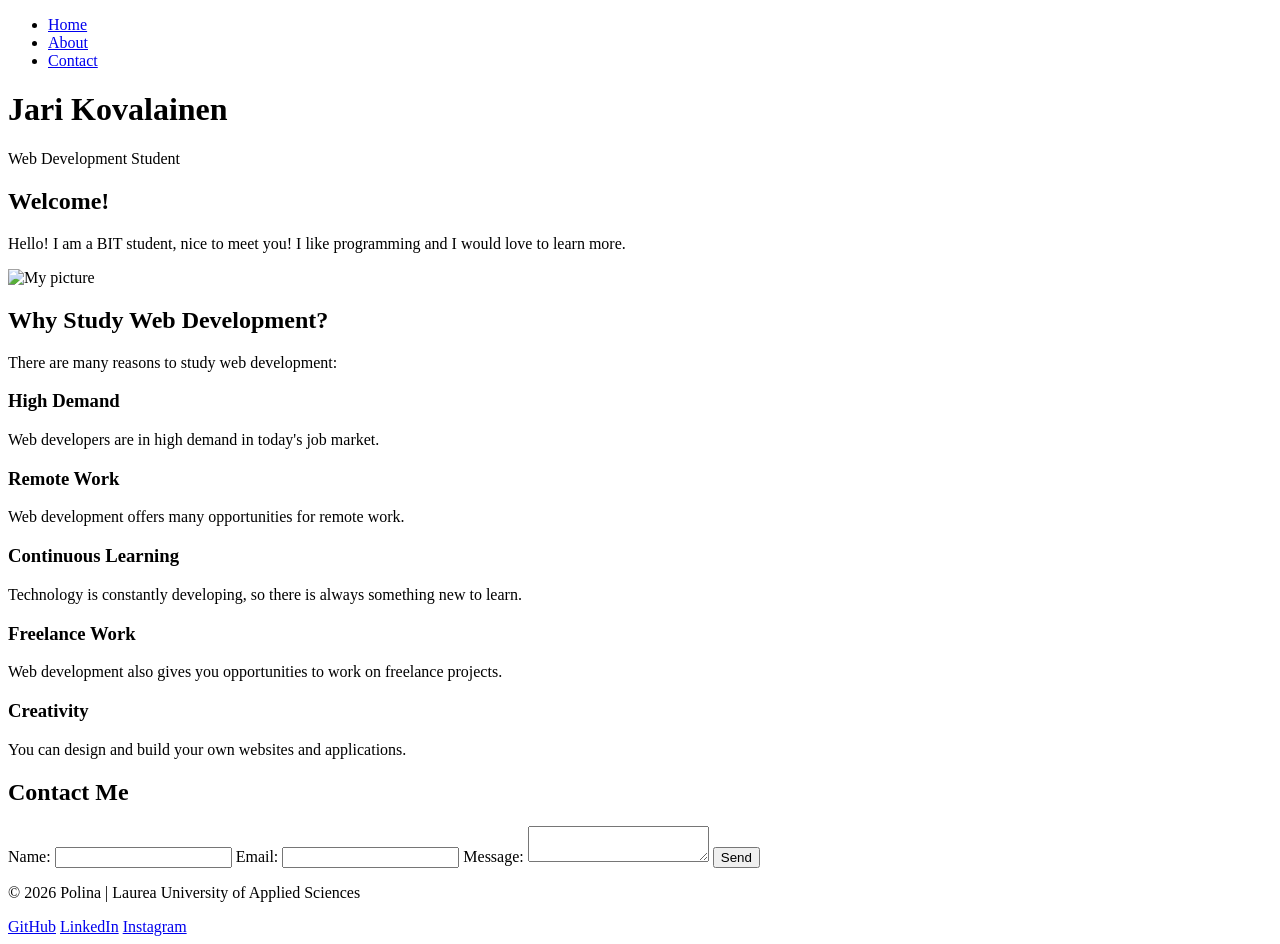
==== starter/index.html @ 24912faf "Update index.html" ====
<!DOCTYPE html>
<html lang="en">

<head>
    <meta charset="UTF-8">
    <meta name="viewport" content="width=device-width, initial-scale=1.0">

    <title>Jari Kovalainen - Web Development</title>

    <link rel="icon" href="./Laurea_favicon.png" type="image/png">
    <link rel="stylesheet" href="./css/styles.css">
</head>

<body>

    <nav>
        <ul>
            <li><a href="#home">Home</a></li>
            <li><a href="#about">About</a></li>
            <li><a href="#contact">Contact</a></li>
        </ul>
    </nav>

    <header>
        <h1>Jari Kovalainen</h1>
        <p>Web Development Student</p>
    </header>

    <main>

        <section id="home">
            <h2>Welcome!</h2>

            <p>
                Hello! I am a BIT student, nice to meet you!
                I like programming and I would love to learn more.
            </p>

            <img src="picture1.jpg" alt="My picture">
        </section>

        <section id="about">
            <h2>Why Study Web Development?</h2>

            <p>
                There are many reasons to study web development:
            </p>

            <div class="about-grid">

                <div class="about-card">
                    <h3>High Demand</h3>
                    <p>
                        Web developers are in high demand in today's job market.
                    </p>
                </div>

                <div class="about-card">
                    <h3>Remote Work</h3>
                    <p>
                        Web development offers many opportunities for remote work.
                    </p>
                </div>

                <div class="about-card">
                    <h3>Continuous Learning</h3>
                    <p>
                        Technology is constantly developing, so there is always something new to learn.
                    </p>
                </div>

                <div class="about-card">
                    <h3>Freelance Work</h3>
                    <p>
                        Web development also gives you opportunities to work on freelance projects.
                    </p>
                </div>

                <div class="about-card">
                    <h3>Creativity</h3>
                    <p>
                        You can design and build your own websites and applications.
                    </p>
                </div>

            </div>
        </section>

        <section id="contact">
            <h2>Contact Me</h2>

            <form>
                <label for="name">Name:</label>
                <input type="text" id="name" name="name" required>

                <label for="email">Email:</label>
                <input type="email" id="email" name="email" required>

                <label for="message">Message:</label>
                <textarea id="message" name="message" required></textarea>

                <button type="submit">Send</button>
            </form>
        </section>

    </main>

    <footer>
        <p>&copy; 2026 Polina | Laurea University of Applied Sciences</p>

        <div class="social-links">
            <a href="https://github.com/" target="_blank">GitHub</a>
            <a href="https://www.linkedin.com/" target="_blank">LinkedIn</a>
            <a href="https://www.instagram.com/" target="_blank">Instagram</a>
        </div>
    </footer>

</body>

</html>
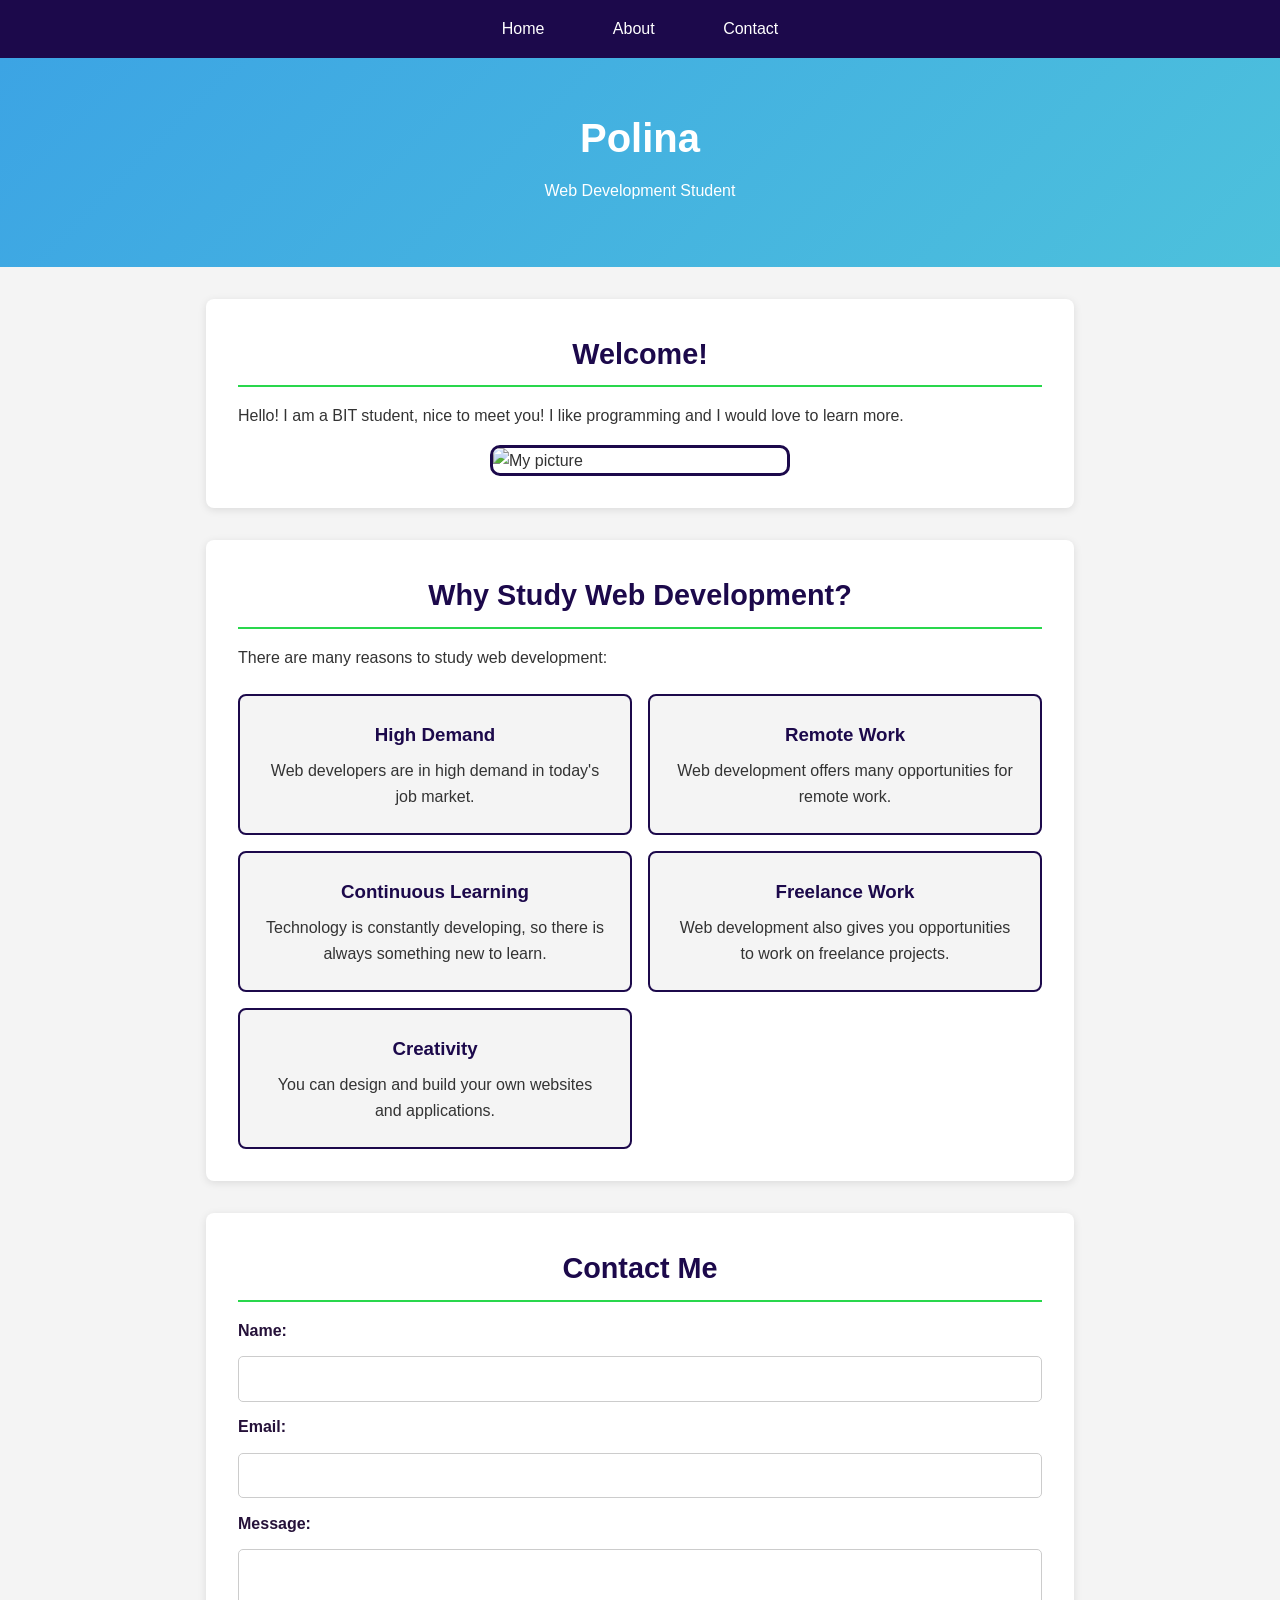
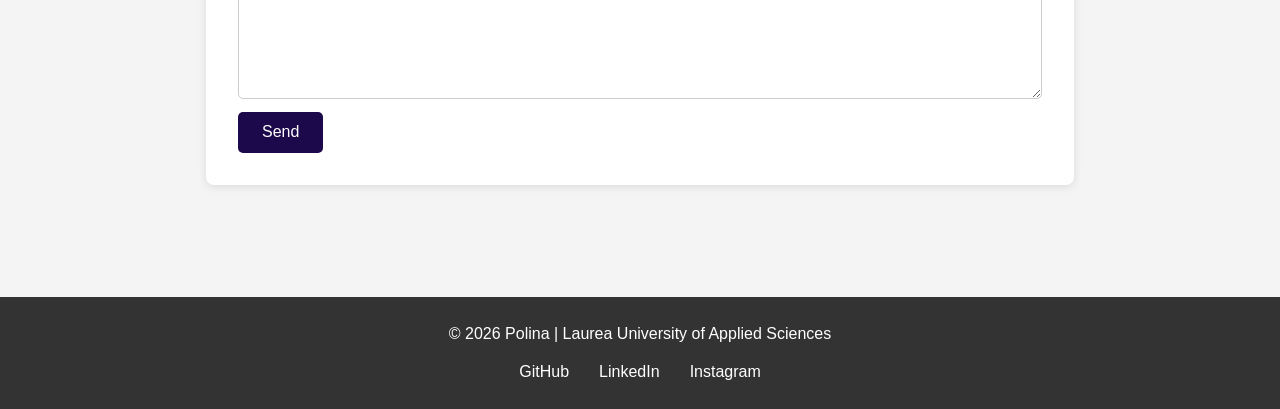
==== commit d91bd714: "Update index.html" ====
--- a/starter/index.html
+++ b/starter/index.html
@@ -5,7 +5,7 @@
     <meta charset="UTF-8">
     <meta name="viewport" content="width=device-width, initial-scale=1.0">
 
-    <title>Jari Kovalainen - Web Development</title>
+    <title>Polina BIT student</title>
 
     <link rel="icon" href="./Laurea_favicon.png" type="image/png">
     <link rel="stylesheet" href="./css/styles.css">
@@ -22,7 +22,7 @@
     </nav>
 
     <header>
-        <h1>Jari Kovalainen</h1>
+        <h1>Polina</h1>
         <p>Web Development Student</p>
     </header>
 
--- a/starter/css/styles.css
+++ b/starter/css/styles.css
@@ -0,0 +1,264 @@
+/* Smooth scrolling */
+html {
+    scroll-behavior: smooth;
+}
+
+/* Reset and Base Styles */
+* {
+    margin: 0;
+    padding: 0;
+    box-sizing: border-box;
+}
+
+body {
+    font-family: "Segoe UI", Tahoma, Geneva, Verdana, sans-serif;
+    line-height: 1.6;
+    color: #333;
+    background-color: #f4f4f4;
+}
+
+/* Headings */
+h1 {
+    font-size: 2.5rem;
+    margin-bottom: 0.5rem;
+}
+
+h2 {
+    color: #1c094b;
+    font-size: 1.8rem;
+    text-align: center;
+    margin-bottom: 1rem;
+    border-bottom: 2px solid #29d74c;
+    padding-bottom: 0.5rem;
+}
+
+/* Paragraphs */
+p {
+    margin-bottom: 1rem;
+    line-height: 1.6;
+}
+
+/* Images */
+img {
+    width: 300px;
+    max-width: 100%;
+    height: auto;
+    border: 3px solid #1c094b;
+    border-radius: 10px;
+    display: block;
+    margin: 0 auto;
+}
+
+/* Navigation */
+nav {
+    background-color: #1c094b;
+    padding: 1rem;
+    text-align: center;
+}
+
+nav ul {
+    list-style: none;
+}
+
+nav li {
+    display: inline-block;
+    margin: 0 1rem;
+}
+
+nav a {
+    color: white;
+    text-decoration: none;
+    padding: 0.5rem 1rem;
+    transition: color 0.3s ease;
+}
+
+nav a:hover {
+    color: #29d74c;
+    text-decoration: underline;
+}
+
+/* Header */
+header {
+    background: linear-gradient(135deg, #3ca4e4 0%, #4dc1dc 100%);
+    color: white;
+    padding: 3rem 2rem;
+    text-align: center;
+}
+
+/* Main Content */
+main {
+    max-width: 900px;
+    margin: 0 auto;
+    padding: 2rem 1rem;
+}
+
+section {
+    background-color: white;
+    padding: 2rem;
+    margin-bottom: 2rem;
+    border-radius: 8px;
+    box-shadow: 0 2px 8px rgba(0, 0, 0, 0.1);
+}
+
+/* About Grid */
+.about-grid {
+    display: grid;
+    grid-template-columns: repeat(2, 1fr);
+    gap: 1rem;
+    margin-top: 1.5rem;
+}
+
+.about-card {
+    background-color: #f4f4f4;
+    padding: 1.5rem;
+    border-radius: 8px;
+    border: 2px solid #1c094b;
+    text-align: center;
+    transition: transform 0.3s ease, box-shadow 0.3s ease;
+}
+
+.about-card:hover {
+    transform: translateY(-5px);
+    box-shadow: 0 5px 15px rgba(0, 0, 0, 0.2);
+}
+
+.about-card h3 {
+    color: #1c094b;
+    margin-bottom: 0.5rem;
+}
+
+.about-card p {
+    margin: 0;
+}
+
+/* Contact Form */
+form {
+    display: flex;
+    flex-direction: column;
+    gap: 0.8rem;
+}
+
+label {
+    font-weight: bold;
+    color: #251139;
+}
+
+input,
+textarea {
+    width: 100%;
+    padding: 0.8rem;
+    border: 1px solid #ccc;
+    border-radius: 5px;
+    font-family: inherit;
+    font-size: 1rem;
+}
+
+textarea {
+    min-height: 150px;
+    resize: vertical;
+}
+
+button,
+input[type="submit"] {
+    width: fit-content;
+    padding: 0.7rem 1.5rem;
+    background-color: #1c094b;
+    color: white;
+    border: none;
+    border-radius: 5px;
+    cursor: pointer;
+    font-size: 1rem;
+}
+
+button:hover,
+input[type="submit"]:hover {
+    background-color: #29d74c;
+}
+
+/* Footer */
+footer {
+    background-color: #333;
+    color: white;
+    text-align: center;
+    padding: 1.5rem;
+    margin-top: 3rem;
+}
+
+footer p {
+    margin: 0;
+}
+
+.social-links {
+    margin-top: 0.8rem;
+}
+
+.social-links a {
+    color: white;
+    margin: 0 0.8rem;
+    text-decoration: none;
+    transition: color 0.3s ease;
+}
+
+.social-links a:hover {
+    color: #29d74c;
+    text-decoration: underline;
+}
+
+/* Responsive Design */
+@media (max-width: 768px) {
+
+    nav ul {
+        display: flex;
+        flex-direction: column;
+        align-items: center;
+        gap: 0.5rem;
+    }
+
+    nav li {
+        margin: 0;
+    }
+
+    header {
+        padding: 2rem 1rem;
+    }
+
+    h1 {
+        font-size: 2rem;
+    }
+
+    h2 {
+        font-size: 1.5rem;
+    }
+
+    main {
+        padding: 1rem 0.5rem;
+    }
+
+    section {
+        padding: 1.5rem;
+    }
+
+    .about-grid {
+        grid-template-columns: 1fr;
+    }
+}
+
+/* Mobile styles */
+@media (max-width: 480px) {
+
+    h1 {
+        font-size: 1.7rem;
+    }
+
+    h2 {
+        font-size: 1.3rem;
+    }
+
+    section {
+        padding: 1rem;
+    }
+
+    nav a {
+        padding: 0.3rem 0.8rem;
+    }
+}
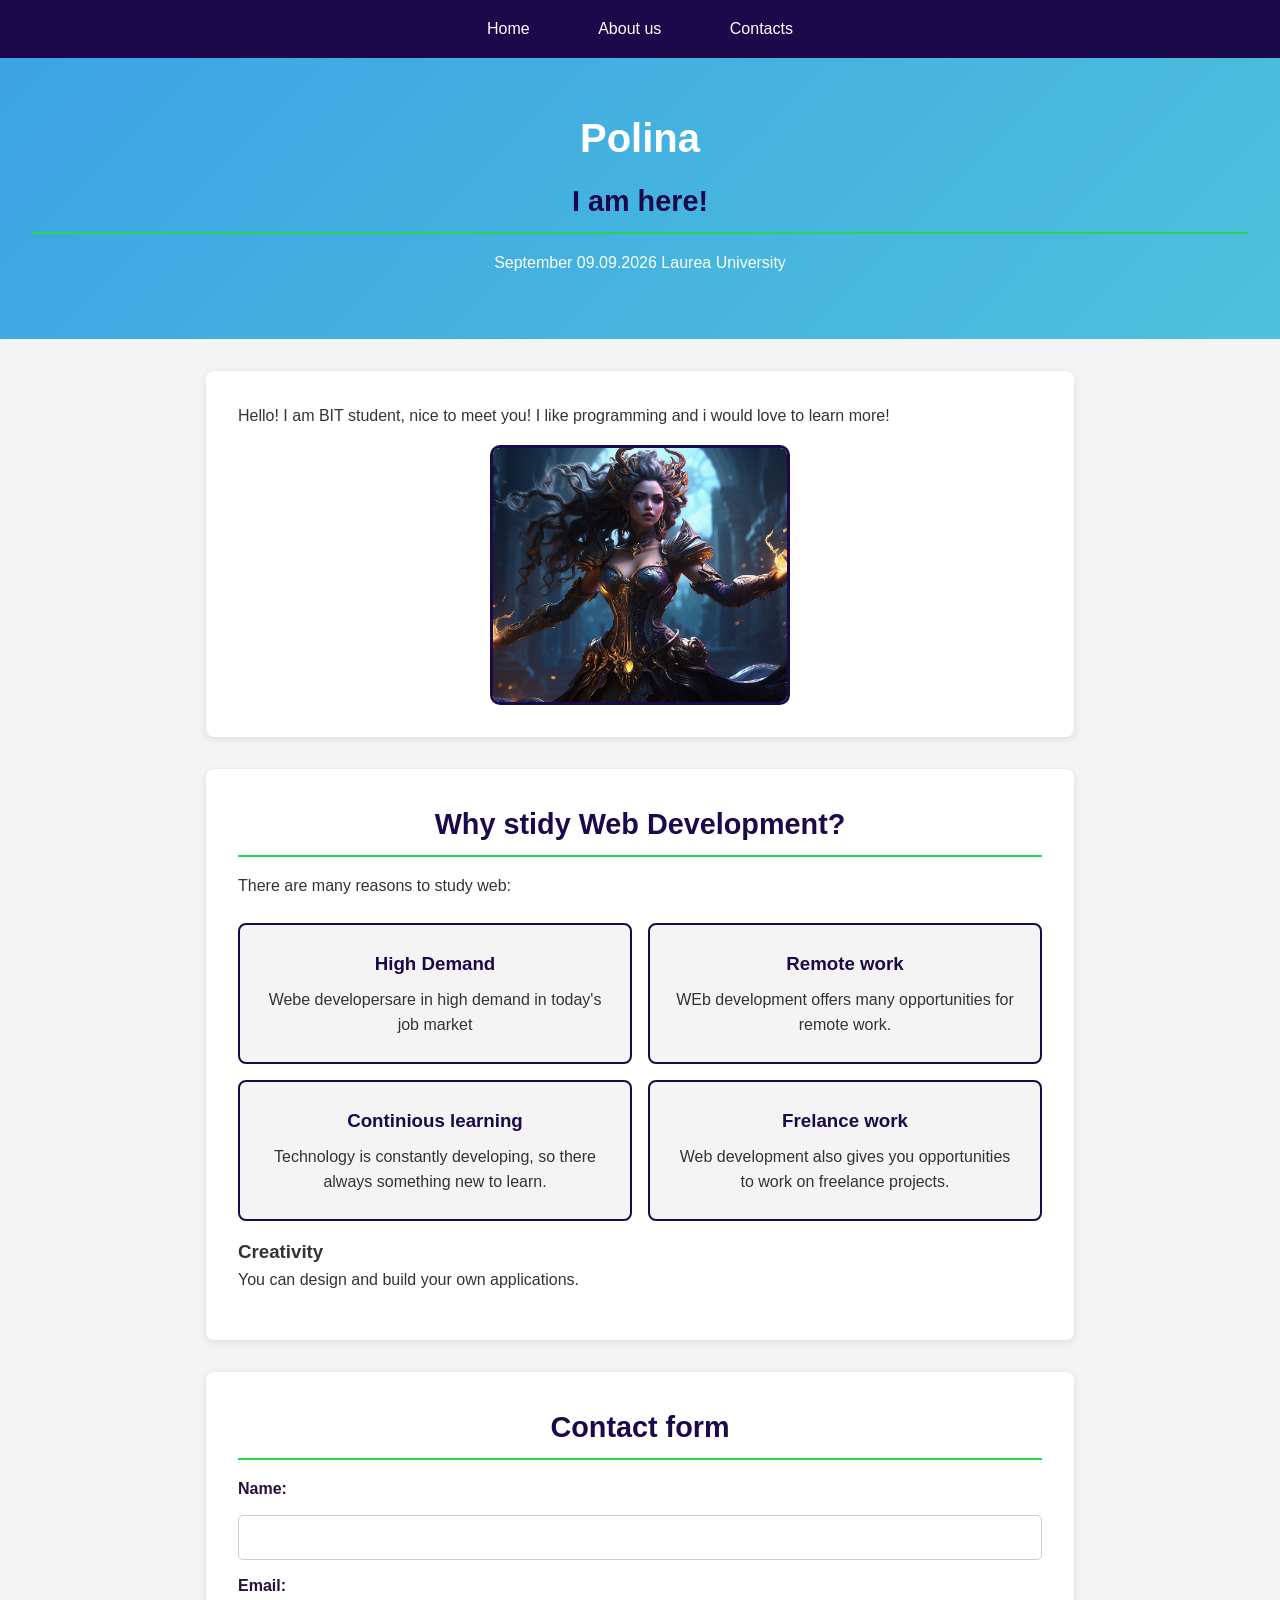
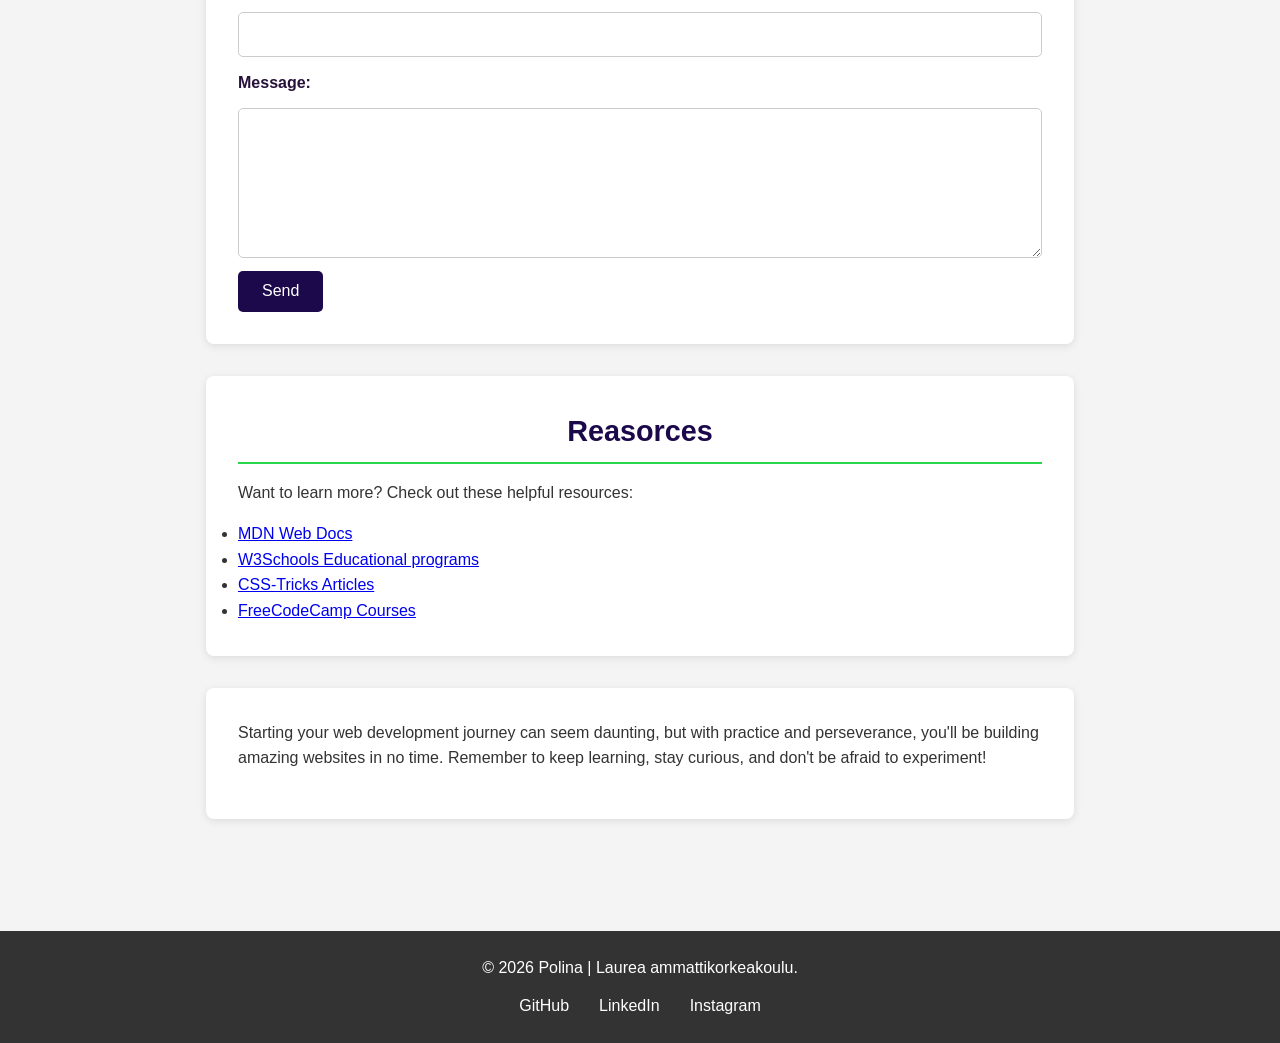
==== commit 142ddd9a: "Update index.html" ====
--- a/starter/index.html
+++ b/starter/index.html
@@ -1,13 +1,10 @@
 <!DOCTYPE html>
-<html lang="en">
+<html lang="fi">
 
 <head>
     <meta charset="UTF-8">
     <meta name="viewport" content="width=device-width, initial-scale=1.0">
-
-    <title>Polina BIT student</title>
-
-    <link rel="icon" href="./Laurea_favicon.png" type="image/png">
+    <title>Welcome Workshop 1</title>
     <link rel="stylesheet" href="./css/styles.css">
 </head>
 
@@ -16,105 +13,114 @@
     <nav>
         <ul>
             <li><a href="#home">Home</a></li>
-            <li><a href="#about">About</a></li>
-            <li><a href="#contact">Contact</a></li>
+            <li><a href="#about">About us</a></li>
+            <li><a href="#contact">Contacts</a></li>
         </ul>
     </nav>
 
-    <header>
+    <header class="post-header" id="home">
         <h1>Polina</h1>
-        <p>Web Development Student</p>
+        <h2>I am here!</h2>
+        <p class="post-meta">September 09.09.2026 Laurea University</p>
     </header>
 
-    <main>
+    <main class="post-content">
+        <article>
+            <section class="introduction">
+                <p>
+                    Hello! I am BIT student, nice to meet you! I like programming and i would love to learn more!
+                </p>
+                <img src="./css/picture1.jpg" alt="my picture" style="width: 300px; display: block; margin: 0 auto;">
+            </section>
 
-        <section id="home">
-            <h2>Welcome!</h2>
+            <section class="main-content" id="about">
+                <h2>Why stidy Web Development?</h2>
+                <p>
+                   There are many reasons to study web:
+                </p>
+                <div class="about-grid">
+                    <div class="about-card">
+                        <h3>High Demand</h3>
+                        <p>
+                            Webe developersare in high demand in today's job market
+                        </p>
+                    </div>
 
-            <p>
-                Hello! I am a BIT student, nice to meet you!
-                I like programming and I would love to learn more.
-            </p>
+                    <div class="about-card">
+                        <h3>Remote work</h3>
+                        <p>
+                            WEb development offers many opportunities for remote work.
+                        </p>
+                    </div>
+                    
+                    <div class="about-card">
+                        <h3>Continious learning</h3>
+                        <p>
+                            Technology is constantly developing, so there always something new to learn.
+                        </p>
+                    </div>
 
-            <img src="picture1.jpg" alt="My picture">
-        </section>
+                    <div class="about-card">
+                        <h3>Frelance work</h3>
+                        <p>
+                            Web development also gives you opportunities to work on freelance projects.
+                        </p>
+                    </div>
 
-        <section id="about">
-            <h2>Why Study Web Development?</h2>
+                    <div calss="about-card">
+                        <h3>Creativity</h3>
+                        <p>
+                            You can design and build your own applications.
+                        </p>
+                    </div>
+                </div>
+            </section>
 
-            <p>
-                There are many reasons to study web development:
-            </p>
+            <section class="main-content" id="contact">
+                <h2>Contact form</h2>
+                
+                <form>
+                    <label for="name">Name:</label>
+                    <input type="text" id="name" name="name" required>
+                    <label for="email">Email:</label>
+                    <input type="email" id="email" email="email" required>
+                    <label for="message">Message:</label>
+                    <textarea type="message" id="message" message="message" required></textarea>
+                    <button type="submit">Send</button>
+                </form>
+            </section>
 
-            <div class="about-grid">
+            <section class="related-articles">
+                <h2>Reasorces</h2>
+                <p>
+                    Want to learn more? Check out these helpful resources:
+                </p>
+                <ul>
+                    <li><a href="https://developer.mozilla.org">MDN Web Docs</a></li>
+                    <li><a href="https://www.w3schools.com">W3Schools Educational programs</a></li>
+                    <li><a href="https://css-tricks.com">CSS-Tricks Articles</a></li>
+                    <li><a href="https://www.freecodecamp.org">FreeCodeCamp Courses</a></li>
+                </ul>
+            </section>
 
-                <div class="about-card">
-                    <h3>High Demand</h3>
-                    <p>
-                        Web developers are in high demand in today's job market.
-                    </p>
-                </div>
-
-                <div class="about-card">
-                    <h3>Remote Work</h3>
-                    <p>
-                        Web development offers many opportunities for remote work.
-                    </p>
-                </div>
-
-                <div class="about-card">
-                    <h3>Continuous Learning</h3>
-                    <p>
-                        Technology is constantly developing, so there is always something new to learn.
-                    </p>
-                </div>
-
-                <div class="about-card">
-                    <h3>Freelance Work</h3>
-                    <p>
-                        Web development also gives you opportunities to work on freelance projects.
-                    </p>
-                </div>
-
-                <div class="about-card">
-                    <h3>Creativity</h3>
-                    <p>
-                        You can design and build your own websites and applications.
-                    </p>
-                </div>
-
-            </div>
-        </section>
-
-        <section id="contact">
-            <h2>Contact Me</h2>
-
-            <form>
-                <label for="name">Name:</label>
-                <input type="text" id="name" name="name" required>
-
-                <label for="email">Email:</label>
-                <input type="email" id="email" name="email" required>
-
-                <label for="message">Message:</label>
-                <textarea id="message" name="message" required></textarea>
-
-                <button type="submit">Send</button>
-            </form>
-        </section>
-
+            <section class="conclusion">
+                <p>
+                    Starting your web development journey can seem daunting, but with practice and
+perseverance, you'll be building amazing websites in no time. Remember to keep learning,
+stay curious, and don't be afraid to experiment!
+                </p>
+            </section>
+        </article>
     </main>
 
-    <footer>
-        <p>&copy; 2026 Polina | Laurea University of Applied Sciences</p>
-
+    <footer class="post-footer">
+        <p>&copy; 2026 Polina | Laurea ammattikorkeakoulu.</p>
         <div class="social-links">
             <a href="https://github.com/" target="_blank">GitHub</a>
             <a href="https://www.linkedin.com/" target="_blank">LinkedIn</a>
             <a href="https://www.instagram.com/" target="_blank">Instagram</a>
         </div>
     </footer>
-
 </body>
 
 </html>
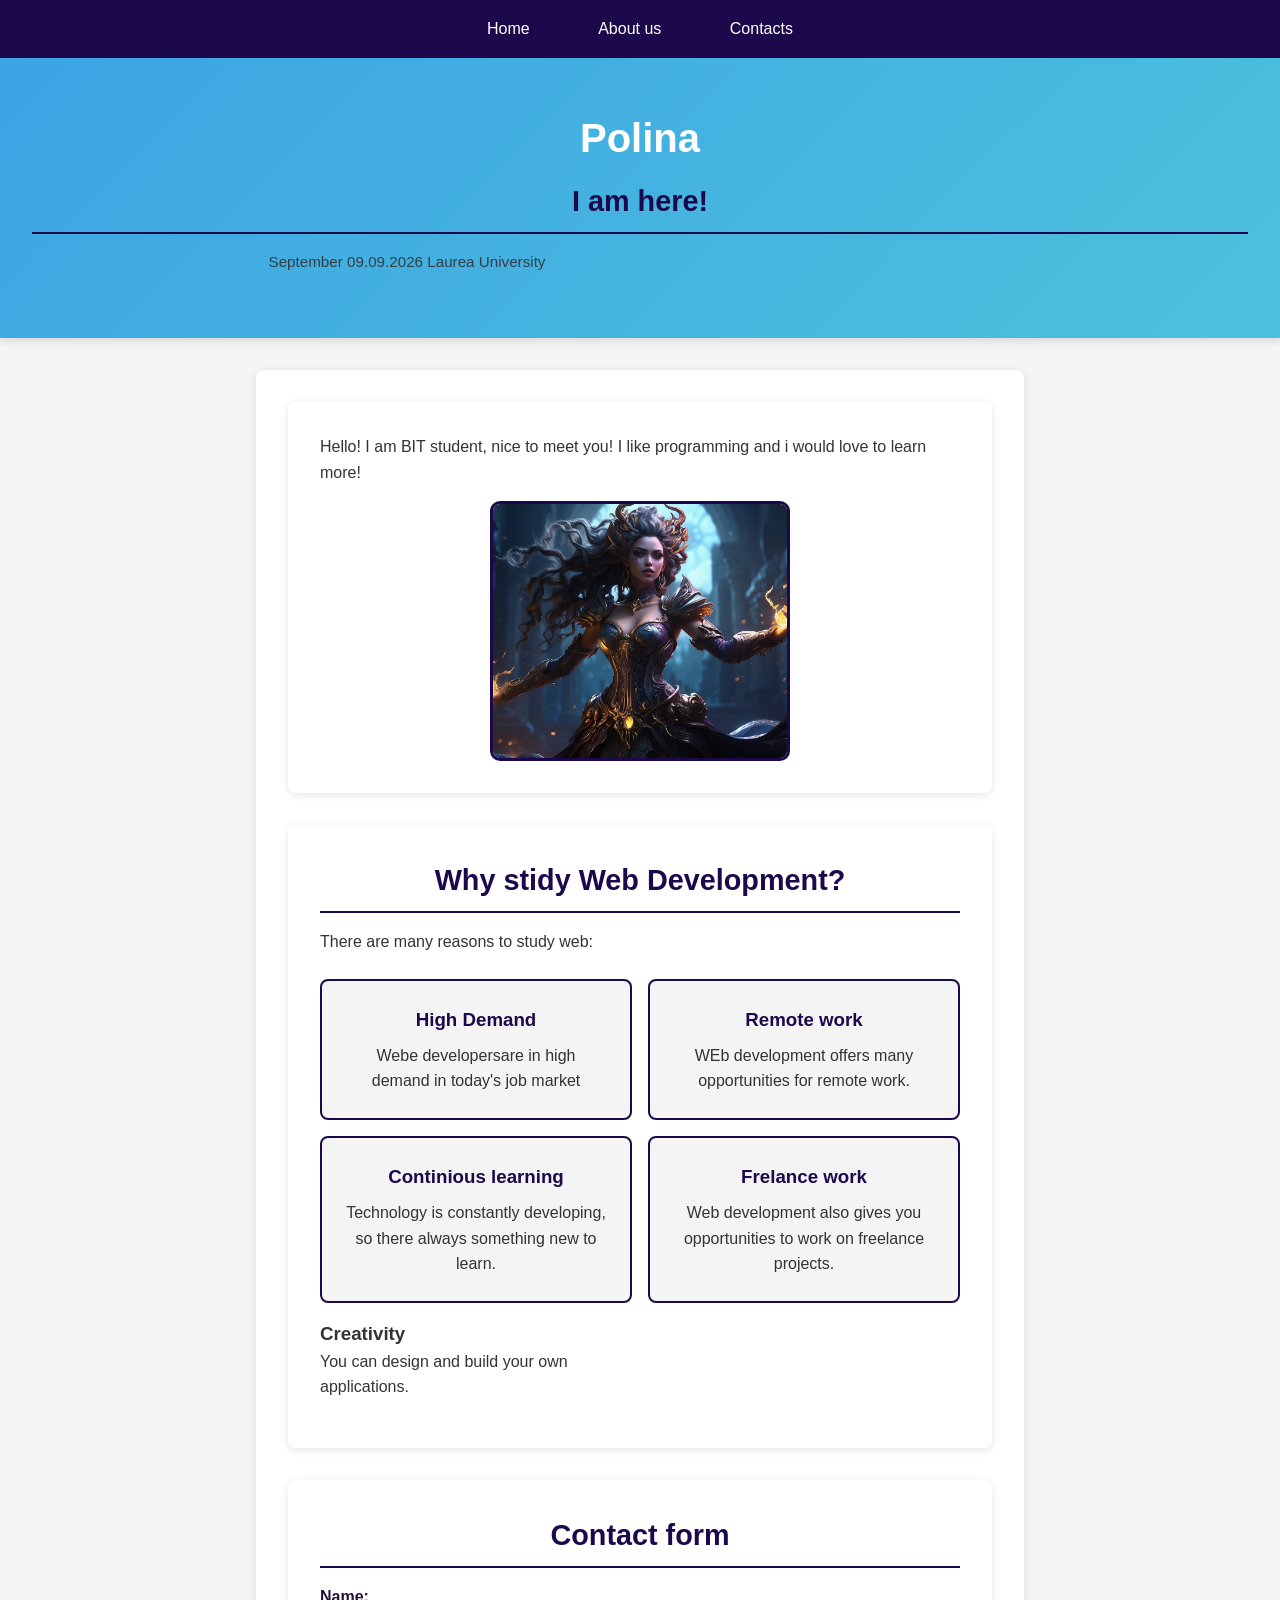
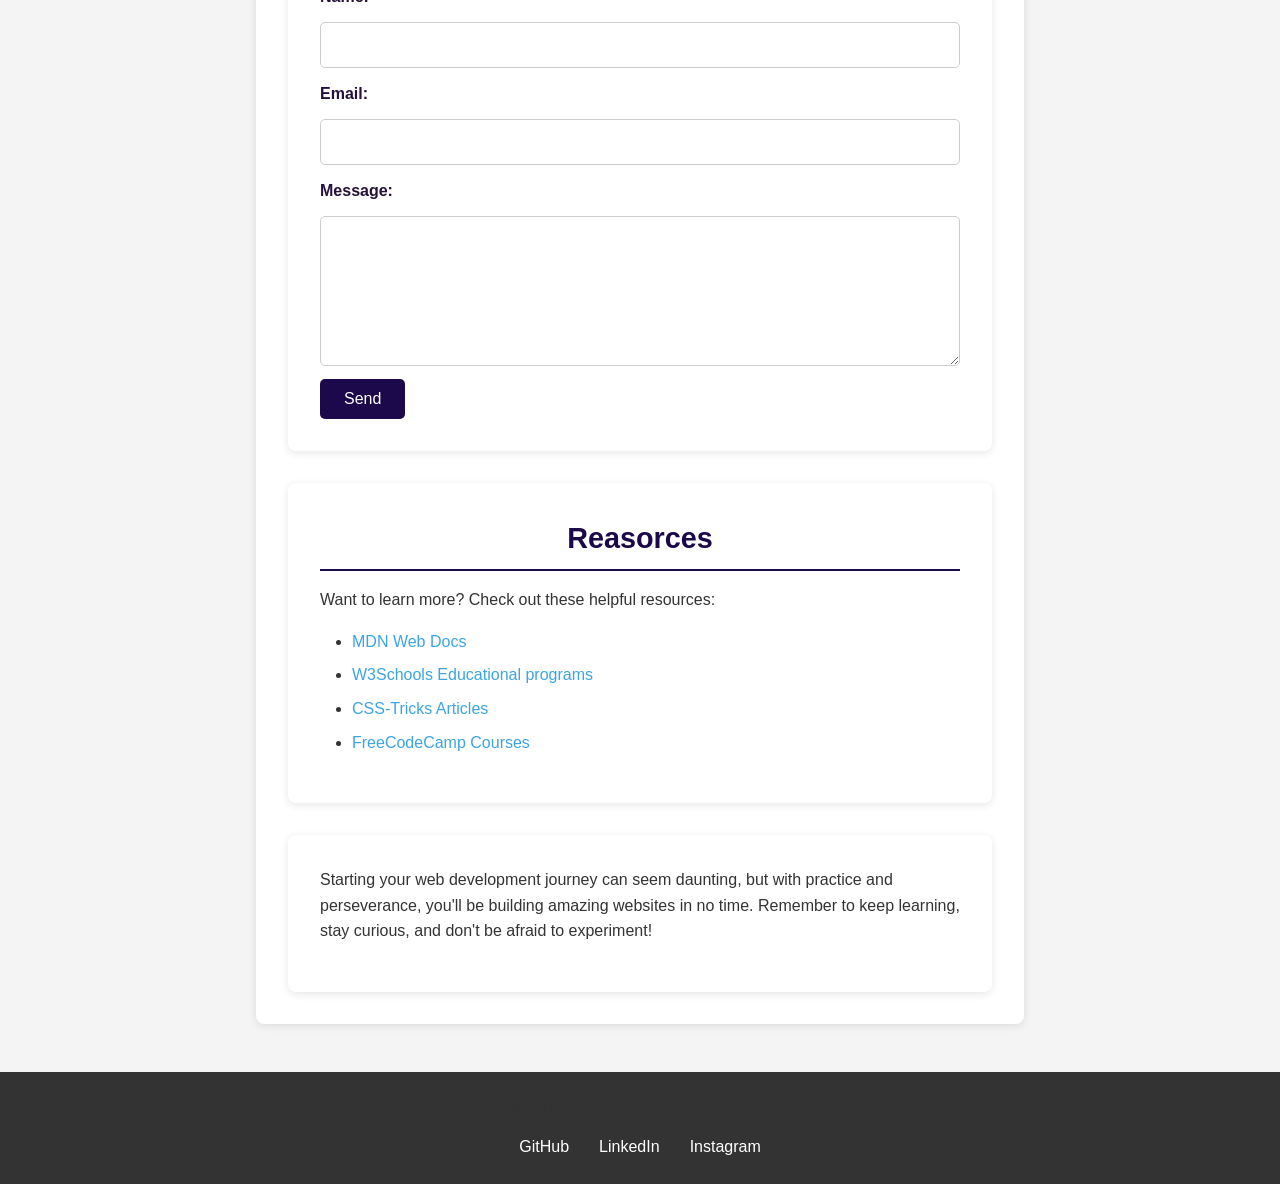
==== commit cf8c93e9: "Update index.html" ====
--- a/starter/index.html
+++ b/starter/index.html
@@ -1,5 +1,5 @@
 <!DOCTYPE html>
-<html lang="fi">
+<html lang="en">
 
 <head>
     <meta charset="UTF-8">
--- a/starter/css/styles.css
+++ b/starter/css/styles.css
@@ -1,40 +1,304 @@
-/* Smooth scrolling */
+* {
+  margin: 0;
+  padding: 0;
+  box-sizing: border-box;
+}
+
 html {
-    scroll-behavior: smooth;
-}
-
-/* Reset and Base Styles */
-* {
+  scroll-behavior: smooth;
+}
+
+body {
+  font-family: "Segoe UI", Tahoma, Geneva, Verdana, sans-serif;
+  line-height: 1.6;
+  color: #333;
+  background-color: #f4f4f4;
+  margin: 0;
+  padding: 0;
+}
+
+header.post-header {
+  background: linear-gradient(135deg, #3ca4e4 0%, #4dc1dc 100%);
+  color: white;
+  padding: 3rem 2rem;
+  text-align: center;
+  margin-bottom: 2rem;
+  box-shadow: 0 4px 6px rgba(15, 15, 15, 0.1);
+}
+
+header.post-header h1 {
+  font-size: 2.5rem;
+  margin-bottom: 0.5rem;
+}
+
+header.post-header .post-meta {
+  font-size: 0.95rem;
+  opacity: 0.9;
+}
+
+main.post-content {
+  max-width: 800px;
+  margin: 0 auto 2rem;
+  padding: 0 1rem;
+}
+
+article {
+  background: white;
+  padding: 2rem;
+  border-radius: 8px;
+  box-shadow: 0 2px 8px rgba(0, 0, 0, 0.1);
+}
+
+article section {
+  margin-bottom: 2rem;
+}
+
+article section:last-child {
+  margin-bottom: 0;
+}
+
+h2 {
+  color: #1c094b;
+  font-size: 1.8rem;
+  text-align: center;
+  margin-bottom: 1rem;
+  border-bottom: 2px solid #1c094b;
+  padding-bottom: 0.5rem;
+}
+
+p {
+  margin-bottom: 1rem;
+  line-height: 1.6;
+  color: #333;
+  max-width: 750px;
+}
+
+ul {
+  margin-left: 2rem;
+  margin-bottom: 1rem;
+}
+
+li {
+  margin-bottom: 0.5rem;
+}
+
+strong {
+  color: #251139;
+}
+
+a {
+  color: #3ca4e4;
+  text-decoration: none;
+  transition: color 0.3s ease;
+}
+
+a:hover {
+  color: #a24b67;
+  text-decoration: underline;
+}
+
+footer.post-footer {
+  background: #333;
+  color: white;
+  text-align: center;
+  padding: 1.5rem;
+  margin-top: 3rem;
+}
+
+footer.post-footer p {
+  margin: 0;
+  text-align: center;
+}
+
+/* img demenitions*/
+.introduction img {
+  width: 300px;
+  max-width: 100%;
+  height: auto;
+  border: 3px solid #1c094b;
+  border-radius: 10px;
+  display: block;
+  margin: 0 auto;
+}
+
+/* Navigation */
+nav {
+  background-color: #1c094b;
+  padding: 1rem;
+  text-align: center;
+}
+
+nav ul {
+  list-style: none;
+  margin: 0;
+  padding: 0;
+}
+
+nav li {
+  display: inline-block;
+  margin: 0 1rem;
+}
+
+nav a {
+  color: white;
+  text-decoration: none;
+  padding: 0.5rem 1rem;
+}
+
+nav a:hover {
+  color: #29d74c;
+  text-decoration: underline;
+}
+
+/* Responsive Design */
+@media (max-width: 768px) {
+
+  /* Navigation */
+  nav ul {
+    display: flex;
+    flex-direction: column;
+    align-items: center;
+    gap: 0.5rem;
+  }
+
+  nav li {
     margin: 0;
-    padding: 0;
-    box-sizing: border-box;
-}
-
-body {
-    font-family: "Segoe UI", Tahoma, Geneva, Verdana, sans-serif;
-    line-height: 1.6;
-    color: #333;
-    background-color: #f4f4f4;
-}
-
-/* Headings */
-h1 {
-    font-size: 2.5rem;
-    margin-bottom: 0.5rem;
-}
-
-h2 {
-    color: #1c094b;
-    font-size: 1.8rem;
-    text-align: center;
-    margin-bottom: 1rem;
-    border-bottom: 2px solid #29d74c;
-    padding-bottom: 0.5rem;
-}
-
-/* Paragraphs */
-p {
-    margin-bottom: 1rem;
+  }
+
+  nav a {
+    display: block;
+    padding: 0.4rem 1rem;
+  }
+
+  /* Header */
+  header.post-header {
+    padding: 2rem 1rem;
+  }
+
+  header.post-header h1 {
+    font-size: 2rem;
+  }
+
+  header.post-header h2 {
+    font-size: 1.3rem;
+  }
+
+  /* Main content */
+  main.post-content {
+    padding: 0 0.5rem;
+  }
+
+  article {
+    padding: 1.5rem;
+  }
+
+  h2 {
+    font-size: 1.5rem;
+  }
+
+  /* Images */
+  .introduction img {
+    max-width: 100%;
+    height: auto;
+  }
+
+  /* Contact form */
+  form input,
+  form textarea {
+    width: 100%;
+  }
+}
+
+/* Contact Form */
+form {
+  display: flex;
+  flex-direction: column;
+  gap: 0.8rem;
+}
+
+form label {
+  font-weight: bold;
+  color: #251139;
+}
+
+form input,
+form textarea {
+  width: 100%;
+  padding: 0.8rem;
+  border: 1px solid #ccc;
+  border-radius: 5px;
+  font-family: inherit;
+  font-size: 1rem;
+}
+
+form textarea {
+  min-height: 150px;
+  resize: vertical;
+}
+
+form button {
+  width: fit-content;
+  padding: 0.7rem 1.5rem;
+  background-color: #1c094b;
+  color: white;
+  border: none;
+  border-radius: 5px;
+  cursor: pointer;
+  font-size: 1rem;
+}
+
+form button:hover {
+  background-color: #29d74c;
+}
+
+/* Social Media Links */
+.social-links {
+  margin-top: 0.8rem;
+}
+
+.social-links a {
+  color: white;
+  margin: 0 0.8rem;
+  text-decoration: none;
+  transition: color 0.3s ease;
+}
+
+.social-links a:hover {
+  color: #29d74c;
+  text-decoration: underline;
+}
+
+/* About Grid */
+.about-grid {
+  display: grid;
+  grid-template-columns: repeat(2, 1fr);
+  gap: 1rem;
+  margin-top: 1.5rem;
+}
+
+/* Individual cards */
+.about-card {
+  background-color: #f4f4f4;
+  padding: 1.5rem;
+  border-radius: 8px;
+  border: 2px solid #1c094b;
+  text-align: center;
+  transition: transform 0.3s ease, box-shadow o.3s ease;
+}
+
+.about-card:hover {
+  transform: translateY(-5px);
+  box-shadow: 0 5px rgba(0, 0, 0, 0.2);
+}
+
+.about-card h3 {
+  color: #1c094b;
+  margin-bottom: 0.5rem;
+}
+
+.about-card p {
+  margin: 0 auto;
+}    margin-bottom: 1rem;
     line-height: 1.6;
 }
 
